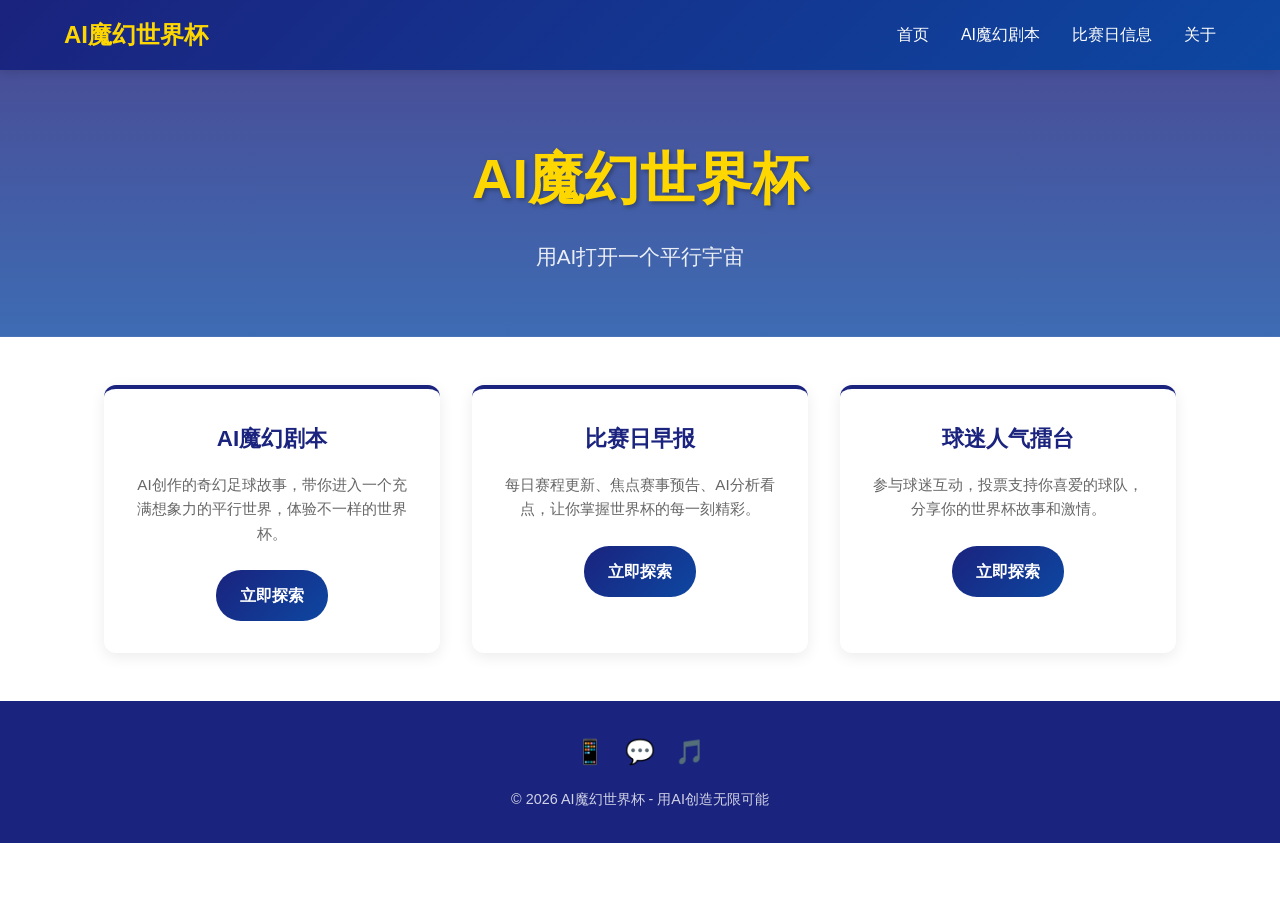
==== index.html @ fa976081 "添加 index.html" ====
<!DOCTYPE html>
<html lang="zh-CN">
<head>
    <meta charset="UTF-8">
    <meta name="viewport" content="width=device-width, initial-scale=1.0">
    <title>AI魔幻世界杯 - 用AI打开一个平行宇宙</title>
    <link rel="stylesheet" href="styles.css">
    <link rel="stylesheet" href="background.css">
    <style>
        /* 全局样式重置 */
        * {
            margin: 0;
            padding: 0;
            box-sizing: border-box;
        }

        /* 基础样式 */
        body {
            font-family: 'Microsoft YaHei', 'PingFang SC', 'Arial', sans-serif;
            background-color: transparent;
            color: #333;
            line-height: 1.6;
        }

        /* 导航栏样式 */
        nav {
            background: linear-gradient(135deg, #1a237e 0%, #0d47a1 100%);
            padding: 1rem 5%;
            box-shadow: 0 2px 10px rgba(0, 0, 0, 0.15);
            position: sticky;
            top: 0;
            z-index: 100;
        }

        .nav-container {
            max-width: 1200px;
            margin: 0 auto;
            display: flex;
            justify-content: space-between;
            align-items: center;
        }

        .logo {
            color: #ffd700;
            font-size: 1.5rem;
            font-weight: bold;
        }

        .nav-links {
            display: flex;
            list-style: none;
            gap: 2rem;
        }

        .nav-links a {
            color: white;
            text-decoration: none;
            font-size: 1rem;
            transition: color 0.3s, transform 0.3s;
            position: relative;
        }

        .nav-links a:hover {
            color: #ffd700;
            transform: translateY(-2px);
        }

        /* 主视觉区域 */
        .hero {
            background: linear-gradient(rgba(26, 35, 126, 0.8), rgba(13, 71, 161, 0.8)),
                        url('https://via.placeholder.com/1200x400?text=World+Cup+2026');
            background-size: cover;
            background-position: center;
            padding: 4rem 5%;
            text-align: center;
            color: white;
        }

        .hero h1 {
            font-size: 3.5rem;
            margin-bottom: 1rem;
            color: #ffd700;
            text-shadow: 2px 2px 4px rgba(0, 0, 0, 0.3);
        }

        .hero p {
            font-size: 1.3rem;
            opacity: 0.9;
        }

        /* 特色卡片区域 */
        .features {
            max-width: 1200px;
            margin: 3rem auto;
            padding: 0 5%;
        }

        .features-grid {
            display: grid;
            grid-template-columns: repeat(auto-fit, minmax(300px, 1fr));
            gap: 2rem;
        }

        .feature-card {
            background: white;
            border-radius: 12px;
            padding: 2rem;
            box-shadow: 0 4px 15px rgba(0, 0, 0, 0.08);
            text-align: center;
            transition: transform 0.3s ease, box-shadow 0.3s ease;
            border-top: 4px solid #1a237e;
        }

        .feature-card:hover {
            transform: translateY(-8px);
            box-shadow: 0 10px 25px rgba(0, 0, 0, 0.15);
        }

        .feature-card h3 {
            color: #1a237e;
            font-size: 1.4rem;
            margin-bottom: 1rem;
        }

        .feature-card p {
            color: #666;
            margin-bottom: 1.5rem;
            font-size: 0.95rem;
        }

        .btn {
            display: inline-block;
            padding: 0.8rem 1.5rem;
            background: linear-gradient(135deg, #1a237e 0%, #0d47a1 100%);
            color: white;
            text-decoration: none;
            border-radius: 25px;
            font-weight: bold;
            transition: background 0.3s, transform 0.3s;
        }

        .btn:hover {
            background: linear-gradient(135deg, #ffd700 0%, #ffb300 100%);
            color: #1a237e;
            transform: scale(1.05);
        }

        /* 页脚样式 */
        footer {
            background-color: #1a237e;
            color: white;
            padding: 2rem 5%;
            text-align: center;
            margin-top: 3rem;
        }

        .social-icons {
            margin-bottom: 1rem;
        }

        .social-icons a {
            color: #ffd700;
            font-size: 1.5rem;
            margin: 0 0.5rem;
            text-decoration: none;
            transition: transform 0.3s;
        }

        .social-icons a:hover {
            transform: scale(1.2);
        }

        .copyright {
            opacity: 0.8;
            font-size: 0.9rem;
        }

        /* 响应式设计 */
        @media (max-width: 768px) {
            .nav-container {
                flex-direction: column;
                gap: 1rem;
            }

            .nav-links {
                gap: 1rem;
            }

            .hero h1 {
                font-size: 2.2rem;
            }

            .hero p {
                font-size: 1rem;
            }
        }
    </style>
</head>
<body>
    <!-- 导航栏 -->
    <nav>
        <div class="nav-container">
            <div class="logo">AI魔幻世界杯</div>
            <ul class="nav-links">
                <li><a href="index.html">首页</a></li>
                <li><a href="ai-stories.html">AI魔幻剧本</a></li>
                <li><a href="matchday.html">比赛日信息</a></li>
                <li><a href="about.html">关于</a></li>
            </ul>
        </div>
    </nav>

    <!-- 主视觉区域 -->
    <section class="hero">
        <h1>AI魔幻世界杯</h1>
        <p>用AI打开一个平行宇宙</p>
    </section>

    <!-- 特色卡片区域 -->
    <section class="features">
        <div class="features-grid">
            <div class="feature-card">
                <h3>AI魔幻剧本</h3>
                <p>AI创作的奇幻足球故事，带你进入一个充满想象力的平行世界，体验不一样的世界杯。</p>
                <a href="ai-stories.html" class="btn">立即探索</a>
            </div>
            <div class="feature-card">
                <h3>比赛日早报</h3>
                <p>每日赛程更新、焦点赛事预告、AI分析看点，让你掌握世界杯的每一刻精彩。</p>
                <a href="matchday.html" class="btn">立即探索</a>
            </div>
            <div class="feature-card">
                <h3>球迷人气擂台</h3>
                <p>参与球迷互动，投票支持你喜爱的球队，分享你的世界杯故事和激情。</p>
                <a href="about.html" class="btn">立即探索</a>
            </div>
        </div>
    </section>

    <!-- 底部球场剪影 -->
    <div class="stadium-silhouette">
        <div class="stadium-field">
            <div class="center-line"></div>
            <div class="penalty-area"></div>
            <div class="penalty-area penalty-area-top"></div>
        </div>
    </div>

    <!-- 页脚 -->
    <footer>
        <div class="social-icons">
            <a href="#" title="微博">📱</a>
            <a href="#" title="微信">💬</a>
            <a href="#" title="抖音">🎵</a>
        </div>
        <div class="copyright">© 2026 AI魔幻世界杯 - 用AI创造无限可能</div>
    </footer>

    <script>
        // 页面加载动画
        document.addEventListener('DOMContentLoaded', function() {
            // 给导航栏添加滚动效果
            window.addEventListener('scroll', function() {
                const nav = document.querySelector('nav');
                if (window.scrollY > 50) {
                    nav.style.boxShadow = '0 4px 20px rgba(0, 0, 0, 0.2)';
                } else {
                    nav.style.boxShadow = '0 2px 10px rgba(0, 0, 0, 0.15)';
                }
            });
        });
    </script>
    <!-- 交互脚本 -->
    <script src="script.js"></script>
</body>
</html>
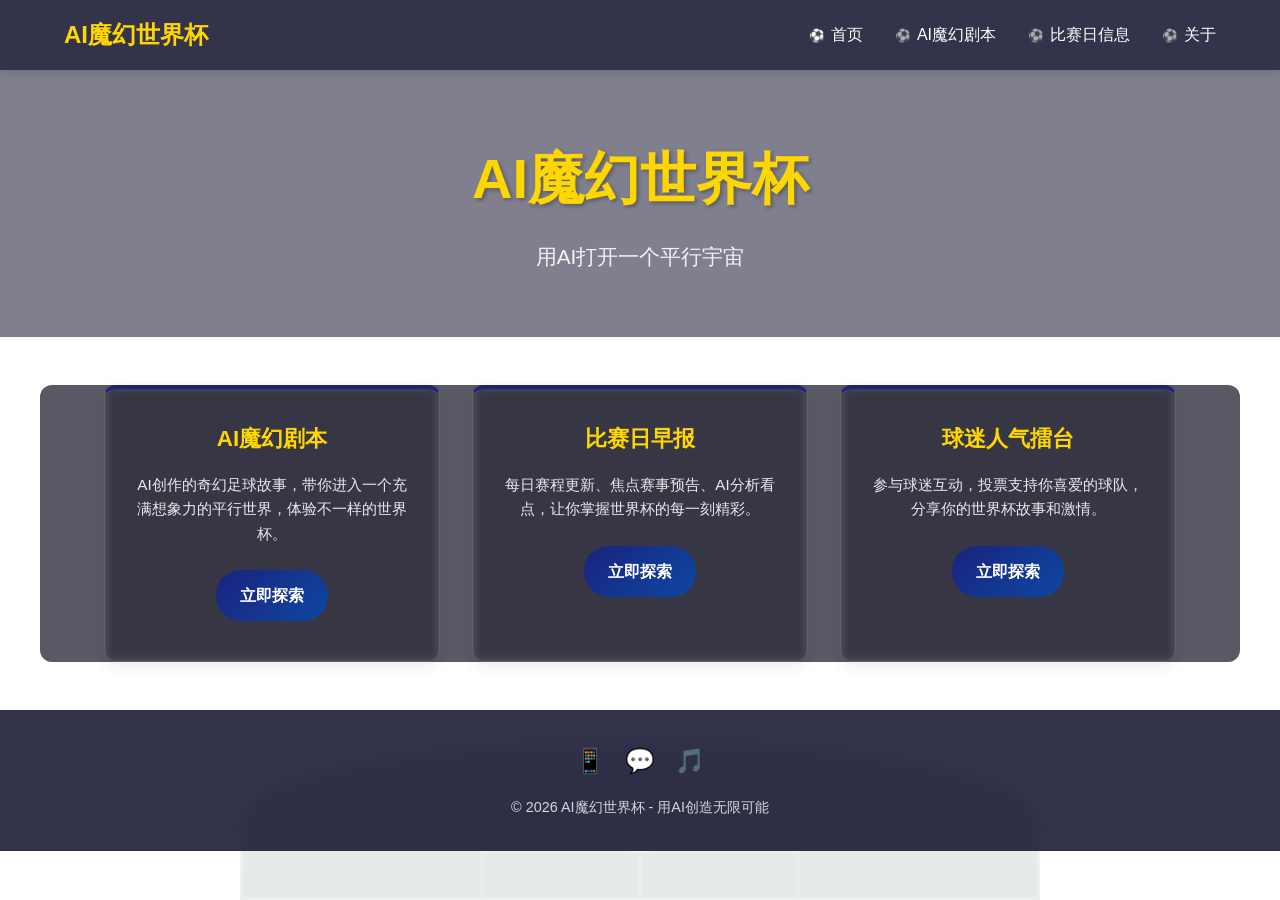
==== commit fb4c17f0: "SEO优化: 更新 index.html" ====
--- a/index.html
+++ b/index.html
@@ -3,7 +3,12 @@
 <head>
     <meta charset="UTF-8">
     <meta name="viewport" content="width=device-width, initial-scale=1.0">
-    <title>AI魔幻世界杯 - 用AI打开一个平行宇宙</title>
+    <title>AI魔幻世界杯 | 用AI打开一个平行宇宙</title>
+    <meta name="description" content="AI魔幻世界杯是一个用AI创造全新世界杯体验的网站，提供AI生成的奇幻足球故事、2026世界杯赛程信息和球迷互动平台。用AI打开一个充满想象力的足球世界！">
+    <meta name="keywords" content="AI世界杯,2026世界杯,足球故事,AI创作,世界杯赛程,球迷互动">
+    <meta name="author" content="AI魔幻世界杯">
+    <meta name="google-site-verification" content="你的验证码" />
+    <link rel="canonical" href="https://huyang-0201.github.io/-/">
     <link rel="stylesheet" href="styles.css">
     <link rel="stylesheet" href="background.css">
     <style>
@@ -273,4 +278,4 @@
     <!-- 交互脚本 -->
     <script src="script.js"></script>
 </body>
-</html>+</html>
--- a/styles.css
+++ b/styles.css
@@ -0,0 +1,334 @@
+/**
+ * AI魔幻世界杯 - 足球主题视觉升级样式
+ * 包含球场剪影、角旗、按钮波纹等效果
+ */
+
+/* ==================== 底部球场剪影 ==================== */
+.stadium-silhouette {
+    position: fixed;
+    bottom: 0;
+    left: 0;
+    width: 100%;
+    height: 200px;
+    z-index: -1;
+    pointer-events: none;
+    opacity: 0.15;
+}
+
+.stadium-field {
+    position: absolute;
+    bottom: 0;
+    left: 50%;
+    transform: translateX(-50%);
+    width: 80%;
+    max-width: 800px;
+    height: 160px;
+    background: linear-gradient(to bottom, #0a4d1e 0%, #083d18 100%);
+    border-radius: 50% 50% 0 0;
+    border: 3px solid rgba(255, 255, 255, 0.3);
+}
+
+.stadium-field::before {
+    content: '';
+    position: absolute;
+    top: 50%;
+    left: 50%;
+    transform: translate(-50%, -50%);
+    width: 60px;
+    height: 60px;
+    border: 3px solid rgba(255, 255, 255, 0.3);
+    border-radius: 50%;
+}
+
+.stadium-field::after {
+    content: '';
+    position: absolute;
+    top: 0;
+    left: 50%;
+    transform: translateX(-50%);
+    width: 100%;
+    height: 2px;
+    background: rgba(255, 255, 255, 0.2);
+}
+
+/* 中线 */
+.stadium-field .center-line {
+    position: absolute;
+    top: 0;
+    left: 50%;
+    transform: translateX(-50%);
+    width: 2px;
+    height: 100%;
+    background: rgba(255, 255, 255, 0.2);
+}
+
+/* 禁区线 */
+.stadium-field .penalty-area {
+    position: absolute;
+    bottom: 0;
+    left: 50%;
+    transform: translateX(-50%);
+    width: 40%;
+    height: 30%;
+    border: 2px solid rgba(255, 255, 255, 0.2);
+    border-bottom: none;
+}
+
+.stadium-field .penalty-area-top {
+    top: 0;
+    bottom: auto;
+    border-top: none;
+    border-bottom: 2px solid rgba(255, 255, 255, 0.2);
+}
+
+/* ==================== 导航栏足球图标 ==================== */
+.nav-links li a::before {
+    content: '⚽';
+    display: inline-block;
+    margin-right: 6px;
+    font-size: 0.8rem;
+    transition: all 0.3s ease;
+    opacity: 0.6;
+}
+
+.nav-links li a:hover::before,
+.nav-links li a.active::before {
+    opacity: 1;
+    animation: bounce 0.5s ease-in-out infinite;
+}
+
+@keyframes bounce {
+    0%, 100% {
+        transform: translateY(0);
+    }
+    50% {
+        transform: translateY(-3px);
+    }
+}
+
+/* ==================== 按钮点击波纹效果 ==================== */
+.btn {
+    position: relative;
+    overflow: hidden;
+}
+
+.btn::after {
+    content: '';
+    position: absolute;
+    width: 20px;
+    height: 20px;
+    background: radial-gradient(circle, rgba(255, 215, 0, 0.6) 0%, transparent 70%);
+    border-radius: 50%;
+    transform: scale(0);
+    animation: ripple 0.6s ease-out;
+    pointer-events: none;
+}
+
+@keyframes ripple {
+    0% {
+        transform: scale(0);
+        opacity: 1;
+    }
+    100% {
+        transform: scale(4);
+        opacity: 0;
+    }
+}
+
+/* 足球波纹效果 */
+.btn.ripple-active::after {
+    content: '⚽';
+    font-size: 20px;
+    display: flex;
+    align-items: center;
+    justify-content: center;
+    animation: footballRipple 0.6s ease-out;
+}
+
+@keyframes footballRipple {
+    0% {
+        transform: scale(0);
+        opacity: 0.8;
+    }
+    100% {
+        transform: scale(3);
+        opacity: 0;
+    }
+}
+
+/* ==================== 卡片悬停角旗 ==================== */
+.feature-card,
+.story-card,
+.schedule-section {
+    position: relative;
+    overflow: visible;
+}
+
+.corner-flag {
+    position: absolute;
+    top: -10px;
+    right: -10px;
+    width: 0;
+    height: 0;
+    border-left: 15px solid transparent;
+    border-right: 15px solid transparent;
+    border-bottom: 30px solid #ffd700;
+    transform-origin: top center;
+    opacity: 0;
+    transition: all 0.3s ease;
+    z-index: 10;
+}
+
+.corner-flag::after {
+    content: '';
+    position: absolute;
+    top: 0;
+    left: -15px;
+    width: 30px;
+    height: 3px;
+    background: #1a237e;
+}
+
+.feature-card:hover .corner-flag,
+.story-card:hover .corner-flag,
+.schedule-section:hover .corner-flag {
+    opacity: 1;
+    animation: flagWave 0.5s ease-in-out infinite;
+}
+
+@keyframes flagWave {
+    0%, 100% {
+        transform: rotate(-5deg);
+    }
+    50% {
+        transform: rotate(5deg);
+    }
+}
+
+/* ==================== 按钮波纹效果 ==================== */
+.btn {
+    position: relative;
+    overflow: hidden;
+}
+
+.ripple-effect {
+    position: absolute;
+    border-radius: 50%;
+    background: radial-gradient(circle, rgba(255, 215, 0, 0.6) 0%, transparent 70%);
+    transform: scale(0);
+    animation: ripple-animation 0.6s ease-out;
+    pointer-events: none;
+}
+
+@keyframes ripple-animation {
+    0% {
+        transform: scale(0);
+        opacity: 1;
+    }
+    100% {
+        transform: scale(4);
+        opacity: 0;
+    }
+}
+
+/* 足球波纹效果 */
+.ripple-effect.football {
+    background: none;
+    display: flex;
+    align-items: center;
+    justify-content: center;
+    font-size: 24px;
+}
+
+.ripple-effect.football::before {
+    content: '⚽';
+    animation: football-ripple 0.6s ease-out;
+}
+
+@keyframes football-ripple {
+    0% {
+        transform: scale(0);
+        opacity: 0.8;
+    }
+    100% {
+        transform: scale(3);
+        opacity: 0;
+    }
+}
+
+/* ==================== 草皮下滑线 ==================== */
+a, .btn {
+    position: relative;
+    text-decoration: none;
+}
+
+a::after,
+.btn::before {
+    content: '';
+    position: absolute;
+    bottom: -2px;
+    left: 0;
+    width: 0;
+    height: 3px;
+    background: linear-gradient(90deg, #228B22 0%, #32CD32 50%, #228B22 100%);
+    background-size: 200% 100%;
+    transition: all 0.3s ease;
+}
+
+a:hover::after,
+.btn:hover::before {
+    width: 100%;
+    background: linear-gradient(90deg, #ffffff 0%, #f0f0f0 50%, #ffffff 100%);
+    height: 4px;
+}
+
+/* 已有下划线样式重置 */
+.nav-links a::after {
+    display: none;
+}
+
+/* ==================== 页面标题装饰 ==================== */
+.page-header h1 {
+    position: relative;
+}
+
+.page-header h1::before,
+.page-header h1::after {
+    content: '⚽';
+    display: inline-block;
+    margin: 0 10px;
+    font-size: 0.8em;
+    opacity: 0.7;
+}
+
+/* ==================== 容器背景增强 ==================== */
+.container,
+.features {
+    position: relative;
+    z-index: 1;
+}
+
+/* ==================== 响应式调整 ==================== */
+@media (max-width: 768px) {
+    .stadium-silhouette {
+        height: 120px;
+    }
+    
+    .stadium-field {
+        height: 100px;
+    }
+    
+    .corner-flag {
+        width: 0;
+        height: 0;
+        border-left: 10px solid transparent;
+        border-right: 10px solid transparent;
+        border-bottom: 20px solid #ffd700;
+        top: -5px;
+        right: -5px;
+    }
+    
+    .corner-flag::after {
+        width: 20px;
+    }
+}
--- a/background.css
+++ b/background.css
@@ -0,0 +1,185 @@
+/**
+ * AI魔幻世界杯 - 完整画布背景效果
+ * 使用球场全景图作为背景，实现沉浸式体验
+ */
+
+/* ==================== 全局背景设置 ==================== */
+body {
+    /* 世界杯球场全景图 - 从球门后方看球场的纵深图 */
+    background-image: url('https://images.unsplash.com/photo-1543326727-cf6c39e8f84c?q=80&w=2070&auto=format&fit=crop');
+    background-size: cover;
+    background-position: center center;
+    background-attachment: fixed;
+    background-repeat: no-repeat;
+    /* 移除任何纯色背景 */
+    background-color: transparent !important;
+    /* 确保页面至少占满全屏 */
+    min-height: 100vh;
+    margin: 0;
+    padding: 0;
+}
+
+/* 移除旧的遮罩层 */
+body::before {
+    display: none !important;
+}
+
+/* ==================== 导航栏半透明背景 ==================== */
+nav {
+    background-color: rgba(0, 0, 30, 0.8) !important;
+    /* 移除之前的渐变背景 */
+    background-image: none !important;
+    backdrop-filter: blur(10px);
+}
+
+/* ==================== 主内容容器 ==================== */
+.container,
+.features {
+    background-color: rgba(0, 0, 20, 0.65);
+    border-radius: 12px;
+    padding: 2rem;
+    margin: 2rem auto;
+    max-width: 1200px;
+    backdrop-filter: blur(5px);
+}
+
+/* 首页主视觉区域 */
+.hero {
+    background: rgba(0, 0, 30, 0.5) !important;
+    background-image: none !important;
+    backdrop-filter: blur(5px);
+}
+
+/* ==================== 内容卡片样式 ==================== */
+.feature-card,
+.story-card,
+.schedule-section,
+.intro-section,
+.contact-section {
+    background-color: rgba(255, 255, 255, 0.1) !important;
+    backdrop-filter: blur(5px);
+    border: 1px solid rgba(255, 255, 255, 0.1);
+}
+
+/* 每日看点区域 */
+.highlight-section {
+    background: rgba(0, 0, 30, 0.7) !important;
+    backdrop-filter: blur(5px);
+}
+
+/* ==================== 页脚样式 ==================== */
+footer {
+    background-color: rgba(0, 0, 30, 0.8) !important;
+    backdrop-filter: blur(10px);
+}
+
+/* ==================== 文字颜色设置 ==================== */
+/* 页面标题 */
+.page-header h1 {
+    color: #ffd700 !important;
+}
+
+.page-header p {
+    color: rgba(255, 255, 255, 0.8) !important;
+}
+
+/* 卡片标题 */
+.feature-card h3,
+.story-card h3,
+.schedule-section h2,
+.contact-section h2,
+.highlight-section h2 {
+    color: #ffd700 !important;
+}
+
+/* 卡片内容文字 */
+.feature-card p,
+.story-card p,
+.intro-section p {
+    color: rgba(255, 255, 255, 0.9) !important;
+}
+
+/* 表格文字 */
+.schedule-section table th,
+.schedule-section table td {
+    color: rgba(255, 255, 255, 0.9) !important;
+}
+
+.schedule-section table th {
+    background-color: rgba(0, 0, 20, 0.5) !important;
+}
+
+.schedule-section table tr:hover {
+    background-color: rgba(255, 255, 255, 0.1) !important;
+}
+
+.matchup {
+    color: #ffd700 !important;
+}
+
+/* 按钮文字 */
+.btn {
+    color: white !important;
+}
+
+.btn:hover {
+    color: #1a237e !important;
+}
+
+/* 表单文字 */
+.contact-section label {
+    color: rgba(255, 255, 255, 0.9) !important;
+}
+
+.contact-section input,
+.contact-section textarea {
+    background-color: rgba(0, 0, 20, 0.5) !important;
+    border-color: rgba(255, 255, 255, 0.2) !important;
+    color: white !important;
+}
+
+.contact-section input::placeholder,
+.contact-section textarea::placeholder {
+    color: rgba(255, 255, 255, 0.5) !important;
+}
+
+/* 提交脑洞区域 */
+.submit-section {
+    background: rgba(0, 0, 30, 0.5) !important;
+}
+
+.submit-section h3 {
+    color: #ffd700 !important;
+}
+
+.submit-section p {
+    color: rgba(255, 255, 255, 0.8) !important;
+}
+
+/* 弹窗内容 */
+.modal-content {
+    background-color: rgba(0, 0, 30, 0.95) !important;
+    border: 1px solid rgba(255, 215, 0, 0.3);
+}
+
+.modal-content h3 {
+    color: #ffd700 !important;
+}
+
+.modal-content p {
+    color: rgba(255, 255, 255, 0.9) !important;
+}
+
+/* ==================== 底部球场剪影 ==================== */
+.stadium-silhouette {
+    opacity: 0.1;
+}
+
+/* ==================== 响应式调整 ==================== */
+@media (max-width: 768px) {
+    .container,
+    .features {
+        padding: 1.5rem;
+        margin: 1rem;
+    }
+}
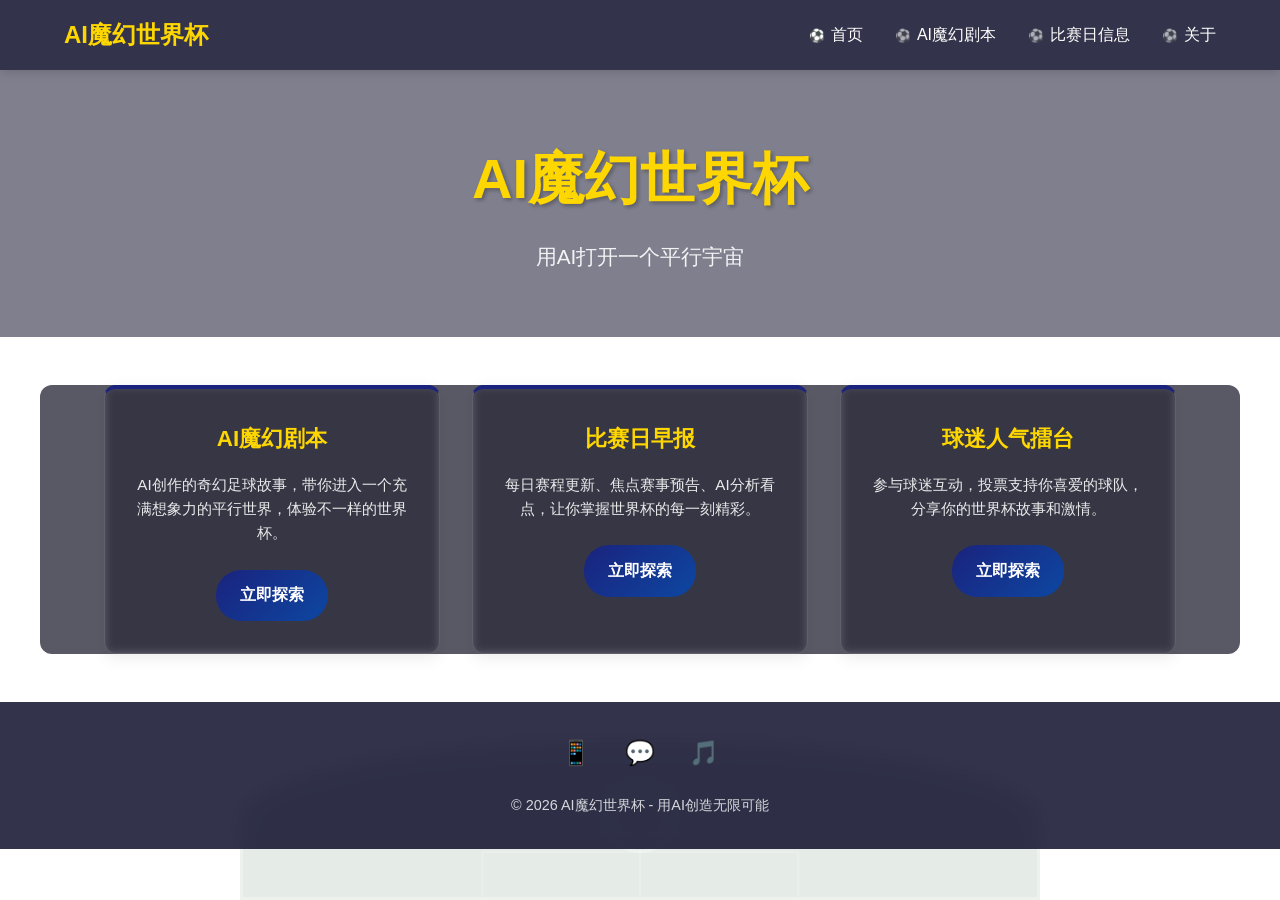
==== commit ea6f4906: "网站全面优化：移动端适配、内容填充、内链优化" ====
--- a/index.html
+++ b/index.html
@@ -7,7 +7,7 @@
     <meta name="description" content="AI魔幻世界杯是一个用AI创造全新世界杯体验的网站，提供AI生成的奇幻足球故事、2026世界杯赛程信息和球迷互动平台。用AI打开一个充满想象力的足球世界！">
     <meta name="keywords" content="AI世界杯,2026世界杯,足球故事,AI创作,世界杯赛程,球迷互动">
     <meta name="author" content="AI魔幻世界杯">
-    <meta name="google-site-verification" content="你的验证码" />
+    <meta name="google-site-verification" content="l_bUPbWmtD86IfcddlZDfNUE0UhCDaujsKVXChHfIQ4" />
     <link rel="canonical" href="https://huyang-0201.github.io/-/">
     <link rel="stylesheet" href="styles.css">
     <link rel="stylesheet" href="background.css">
@@ -25,6 +25,7 @@
             background-color: transparent;
             color: #333;
             line-height: 1.6;
+            padding-top: 70px; /* 为固定导航栏留出空间 */
         }
 
         /* 导航栏样式 */
@@ -32,8 +33,10 @@
             background: linear-gradient(135deg, #1a237e 0%, #0d47a1 100%);
             padding: 1rem 5%;
             box-shadow: 0 2px 10px rgba(0, 0, 0, 0.15);
-            position: sticky;
+            position: fixed;
             top: 0;
+            left: 0;
+            right: 0;
             z-index: 100;
         }
 
@@ -51,6 +54,22 @@
             font-weight: bold;
         }
 
+        /* 汉堡菜单按钮 */
+        .hamburger {
+            display: none;
+            flex-direction: column;
+            cursor: pointer;
+            padding: 5px;
+        }
+
+        .hamburger span {
+            width: 25px;
+            height: 3px;
+            background-color: white;
+            margin: 3px 0;
+            transition: 0.3s;
+        }
+
         .nav-links {
             display: flex;
             list-style: none;
@@ -73,7 +92,7 @@
         /* 主视觉区域 */
         .hero {
             background: linear-gradient(rgba(26, 35, 126, 0.8), rgba(13, 71, 161, 0.8)),
-                        url('https://via.placeholder.com/1200x400?text=World+Cup+2026');
+                        url('https://images.unsplash.com/photo-1508098682722-e99c43a406b2?w=1200');
             background-size: cover;
             background-position: center;
             padding: 4rem 5%;
@@ -142,6 +161,11 @@
             border-radius: 25px;
             font-weight: bold;
             transition: background 0.3s, transform 0.3s;
+            min-width: 44px;
+            min-height: 44px;
+            display: inline-flex;
+            align-items: center;
+            justify-content: center;
         }
 
         .btn:hover {
@@ -169,6 +193,9 @@
             margin: 0 0.5rem;
             text-decoration: none;
             transition: transform 0.3s;
+            display: inline-block;
+            min-width: 44px;
+            min-height: 44px;
         }
 
         .social-icons a:hover {
@@ -180,23 +207,59 @@
             font-size: 0.9rem;
         }
 
-        /* 响应式设计 */
+        /* 响应式设计 - 移动端优化 */
         @media (max-width: 768px) {
-            .nav-container {
+            body {
+                padding-top: 60px;
+            }
+
+            .hamburger {
+                display: flex;
+            }
+
+            .nav-links {
+                display: none;
+                position: absolute;
+                top: 100%;
+                left: 0;
+                right: 0;
+                background: linear-gradient(135deg, #1a237e 0%, #0d47a1 100%);
                 flex-direction: column;
-                gap: 1rem;
-            }
-
-            .nav-links {
-                gap: 1rem;
+                padding: 1rem;
+                gap: 0;
+            }
+
+            .nav-links.active {
+                display: flex;
+            }
+
+            .nav-links li {
+                padding: 0.5rem 0;
             }
 
             .hero h1 {
-                font-size: 2.2rem;
+                font-size: 24px;
             }
 
             .hero p {
                 font-size: 1rem;
+            }
+
+            .feature-card h3 {
+                font-size: 20px;
+            }
+
+            .features-grid {
+                grid-template-columns: 1fr;
+            }
+
+            .feature-card {
+                margin: 0 10px;
+                width: calc(100% - 20px);
+            }
+
+            img, .hero {
+                max-width: 100%;
             }
         }
     </style>
@@ -206,7 +269,12 @@
     <nav>
         <div class="nav-container">
             <div class="logo">AI魔幻世界杯</div>
-            <ul class="nav-links">
+            <div class="hamburger" onclick="toggleMenu()">
+                <span></span>
+                <span></span>
+                <span></span>
+            </div>
+            <ul class="nav-links" id="navLinks">
                 <li><a href="index.html">首页</a></li>
                 <li><a href="ai-stories.html">AI魔幻剧本</a></li>
                 <li><a href="matchday.html">比赛日信息</a></li>
@@ -262,6 +330,12 @@
     </footer>
 
     <script>
+        // 汉堡菜单切换
+        function toggleMenu() {
+            const navLinks = document.getElementById('navLinks');
+            navLinks.classList.toggle('active');
+        }
+
         // 页面加载动画
         document.addEventListener('DOMContentLoaded', function() {
             // 给导航栏添加滚动效果
